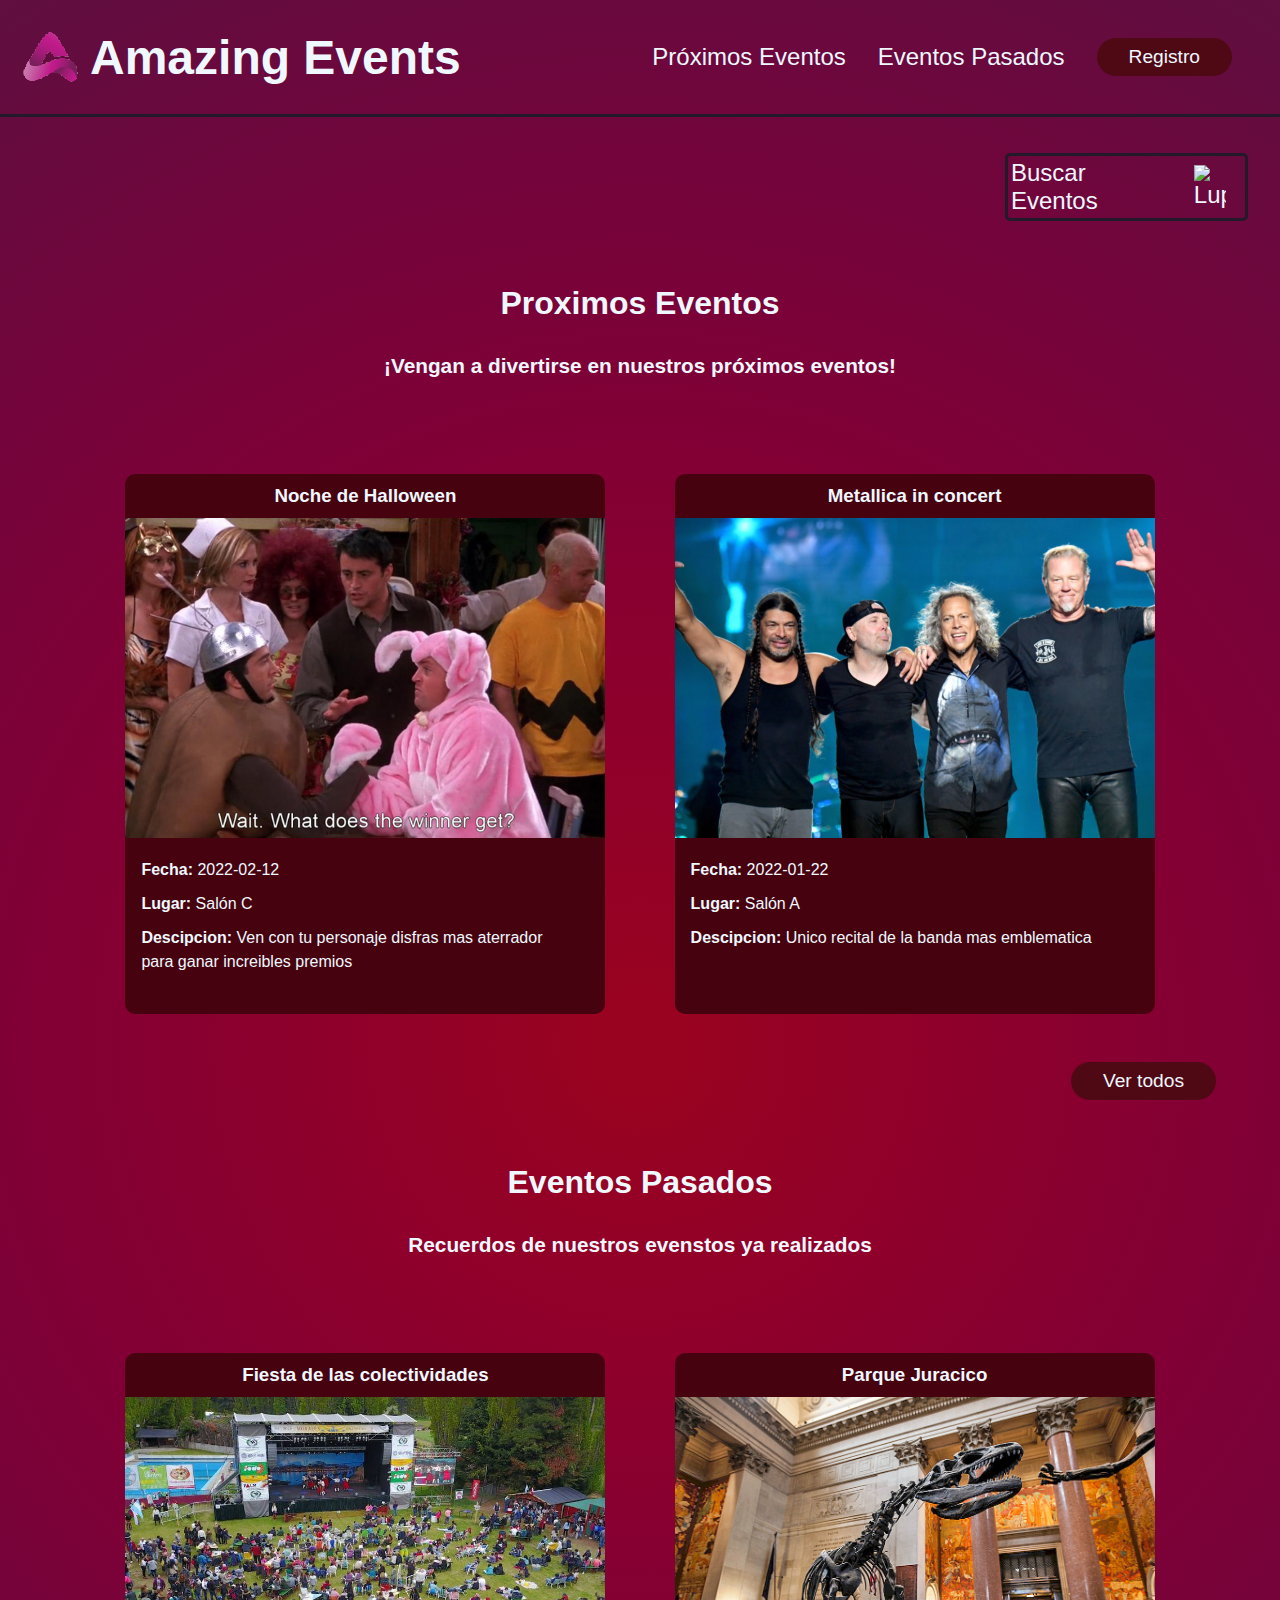
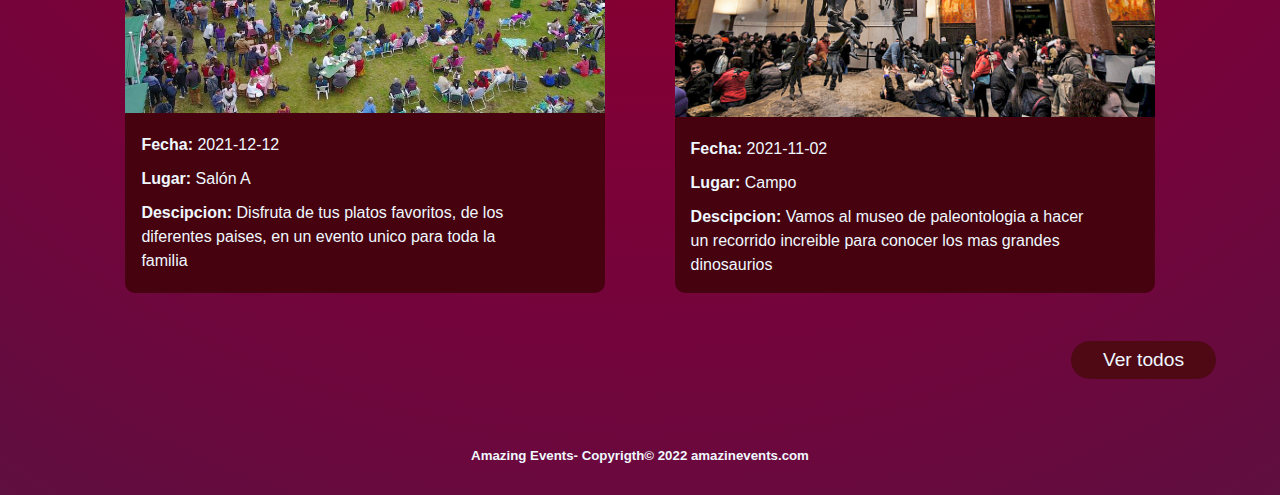
==== index.html @ d789679c "first commit" ====
<!DOCTYPE html>
<html lang="en">

<head>
    <link rel="shortcut icon" href="./Imagenes/favicon-32x32.png" type="image/x-icon">
    <meta charset="UTF-8">
    <meta http-equiv="X-UA-Compatible" content="IE=edge">
    <meta name="viewport" content="width=device-width, initial-scale=1.0">
    <title>Amazing Events</title>
    <link rel="stylesheet" href="./styles/style.css">

</head>

<body>
    <header>
        <div class="logoContainer">
            <img src="./Imagenes/logoA.png" alt="Logo">
            <h1 class="text-center">Amazing Events</h1>

        </div>
        <nav>
            <ul class="menuList">

                <li> <a href="./proximos.html" class="linkMenu">Próximos Eventos</a></li>
                <li> <a href="./pasados.html" class="linkMenu">Eventos Pasados</a></li>

                <li><input type="button" value="Registro" id="registro" class="btn"></li>
            </ul>
        </nav>
    </header>
    <main id="main">
        <section>
            <label id="busqueda" style="font-size: 1.5rem; cursor: pointer;" for="busqueda" class="labelSearch labelSearchBtn">Buscar
                Eventos<img src="https://gogeticons.com/frontend/web/icons/data/6/1/9/5/9/search_512.png"
                    class="lupaImg" alt="Lupa"></label>
            <h2 class="text-center h2">Proximos Eventos</h2>
            <h4 class="text-center h4">¡Vengan a divertirse en nuestros próximos eventos!</h4>
            <div class="grid-container" id="beforeContainer">
            </div>
            <input type="button" id="btnBefore" value="Ver todos" class="btn btn_end">

        </section>
        <section>
            <h2 class="text-center h2">Eventos Pasados</h2>
            <h4 class="text-center h4">Recuerdos de nuestros evenstos ya realizados</h4>
            <div class="grid-container" id="afterContainer">
            </div>
            <input type="button" id="btnAfter" value="Ver todos" class="btn btn_end">
        </section>
    </main>

    <footer>
        <h5 class="text-center">Amazing Events- Copyrigth&copy; 2022 amazinevents.com</h5>
    </footer>



    <script src="./scripts/script.js"></script>
</body>

</html>
---- styles/style.css ----
* {
  margin: 0;
  box-sizing: border-box;
  text-decoration: none;
  list-style-type: none;
  color: aliceblue;
  padding: 0;
  font-family: "Segoe UI", Tahoma, Geneva, Verdana, sans-serif;
}

body {
  min-height: 100vh;
  display: grid;
  grid-template-areas:
    "header header header header"
    "main main main main"
    "main main main main"
    "footer footer footer footer";
  grid-template-columns: repeat(4, 1fr);
  grid-template-rows: 13vh 4fr 2fr;
  gap: 4px;
  background-image: radial-gradient(circle, #9a031e, #8f002b, #810035, #71053c, #5f0f40);

  justify-items: stretch;
}
header {
  grid-area: header;
  border-bottom: solid 3px #22192b;
  display: flex;
  justify-content: space-between;
  align-items: stretch;
  padding: 0 1rem;
  flex-wrap: wrap;
  min-height: 13vh;
}
h1 {
  font-size: 3rem;
  margin-left: 0.5rem;
}
main {
  grid-area: main;
}
section {
  display: flex;
  justify-content: center;
  flex-direction: column;
  align-items: center;
  width: 95%;
  margin: auto;
}
footer {
  grid-area: footer;
  display: flex;
  justify-content: center;
  align-items: center;
  height: 5rem;
  padding: 0 1rem;
}

.menuList {
  display: flex;
  justify-content: space-between;
  align-items: center;
  height: 100%;
  flex-wrap: wrap;
  margin: 0 1rem;
}
.logoContainer {
  display: flex;
  align-items: center;
  justify-content: space-around;
}

.linkMenu {
  padding: 1rem;
  font-size: 1.5rem;
  margin-bottom: 5rem;
}
.linkMenu:hover {
  color: #2a1e35;
}
.linkLogo {
  display: flex;
}
.btn {
  padding: 0.5rem 2rem;
  font-size: 1.2rem;
  border-radius: 50px;
  border: none;
  background-color: #4e0915;
  /* background-image: linear-gradient(
    to right,
    #9a031e,
    #93002f,
    #88083c,
    #7a1546,
    #6b1e4d
  ); */
  cursor: pointer;
  margin: 0 1rem;
  transition: all 1s;
}
.btn:hover {
  transform: scale(1.05);
  box-shadow: 5px 5px 10px #46030f;
}
.btn_end {
  align-self: flex-end;
  margin: 2rem;
}

.text-center {
  text-align: center;
}
.h2 {
  font-size: 2rem;
  margin: 2rem;
}
.h4 {
  font-size: 1.3rem;
}
.h3 {
  margin-top: 2rem;
}

.grid-container {
  display: flex;
  width: 90%;
  /* height: 500px; */
  margin-top: 5rem;
  gap: 4px;
  justify-content: space-around;
  align-items: stretch;
  flex-wrap: wrap;
  /* margin: 5rem */
}
.card {
  display: flex;
  flex-direction: column;
  align-items: stretch;
  /* max-width: 30rem; */
  /* min-width: 30rem; */
  border-radius: 10px;
  background-color: #46030f;
  overflow: hidden;
  min-height: 540px;
  max-height: 540px;
}

.cardBody {
  display: flex;
  margin: 1rem;
  flex-direction: column;
  flex-grow: 2;
}
.card img {
  width: 100%;
  height: 20rem;
  object-fit: cover;
}
.pCard {
  margin: 0.3rem 0;
  width: 90%;
  line-height: 1.5rem;
}
.pru {
  text-align: center;
  width: 100%;
  padding: 0.3rem 0;
}
.linkCard {
  margin: 1rem;
  transition: all 0.5s;
  border-radius: 10px;
  height: auto;
  width: 30rem;
}
.linkCard:hover {
  transform: scale(1.01);
  box-shadow: 10px 10px 10px #270108;
  /* filter: blur(1px); */
}
.lupaImg {
  width: 2rem;
  margin: 0 1rem;
}
.searchInp {
  width: 100%;
  border-radius: 3px;
  text-align: center;
  color: black;
  height: 100%;
}
.labelSearch {
  display: flex;
  margin: 2rem 0rem 2rem 0.5rem;
  justify-content: space-evenly;
  align-items: center;
  width: 20%;
  border: solid 3px #22192b;
  padding: 0.2rem;
  border-radius: 5px;
}
.labelFiltro {
  width: 40%;
}
.labelSearchBtn {
  align-self: flex-end;
}

.form {
  width: 90%;
  height: 30rem;
  display: flex;
  flex-wrap: wrap;
  justify-content: space-between;
  margin: 2rem 0; 
}
.formRow {
  width: 100%;
  display: flex;
  justify-content: space-between;
}
.formGroup {
  width: 48%;
}
.formControl {
  width: 100%;
  border-radius: 3px;
  height: 2rem;
}
.formLabel {
  margin-bottom: 1rem;
  display: inline-block;
}
.terminos {
  display: flex;
  align-items: center;
  justify-content: space-around;
  width: 100%;
}

.formField {
  border-radius: 50px;
  border: solid 3px #22192b;
  width: 70%;
}
.filtroGroup {
  display: flex;
  flex-direction: column;
  align-items: center;
  width: 50%;
  align-self: flex-end;
}
.filtroControl {
  display: flex;
  width: 100%;
  justify-content: flex-end;
  color: black;
}
.imgDetalleCard {
  object-position: 50% 30%;
  /* width: 100%; */
  width: 40%;
  object-fit: cover;
}
.cardDetalle {
  display: flex;
  width: 70%;
  height: 35rem;
  flex-direction: row;
  background-color: #46030f;
  border-radius: 5px;
  overflow: hidden;
}
.cardDetalleBody{
  display: flex;
  flex-direction: column;
  /* justify-content: space-around; */
  padding: 1rem 2rem;
}
.pCardD{
  margin: 2rem 0;
}
.option{
  color: black;
}

.tableSumm{
  border: solid 3px #22192b;
  border-collapse: collapse;
}
.tableCelda{
  border: solid 3px #22192b;
  padding: 1rem;

}

@media (max-width: 1254px) {
  .pCardD{
    margin: 1rem 0;
  }
  .imgDetalleCard{
    width: 100%;
    /* height: 50%; */
    object-fit: contain;
  }
  .cardDetalle {
    flex-direction: column;
    height: auto;
  }
  .labelSearch {
    width: auto;
  }
  header {
    flex-direction: column;
    justify-content: space-evenly;
    align-items: center;
    min-height: auto;
  }
  body {
    grid-template-rows: 0.1fr 5fr 1fr;
  }
  .filtroGroup {
    align-self: center;
  }
}
@media (max-width: 1084px) {
  body {
    grid-template-rows: 0.1fr 1fr 1fr;
  }
  main {
    margin-bottom: 2rem;
  }
  .formRow {
    flex-direction: column;
  }
  .formGroup {
    width: 100%;
  }
  .terminos {
    flex-direction: column;
  }
  header {
    flex-direction: column;
    /* justify-content: space-evenly; */
    min-height: auto;
  }
  section {
    width: 100%;
  }
  .logoContainer {
    flex-direction: column;
    margin-bottom: 2rem;
  }
  .menuList {
    justify-content: space-evenly;
    margin-bottom: 1rem;
    font-size: 1rem;
  }
  .btn {
    font-size: 1rem;
  }
  .menuList li {
    margin-bottom: 1rem;
  }
  .linkMenu {
    margin: 2rem 0;
  }
  .card {
    min-height: 0;
  }
  .h4 {
    padding: 0 1rem;
  }
  .filtroControl {
    flex-direction: column;
    width: 90%;
  }
  .labelSearch {
    margin: 0.5rem 0;
  }
}

@media (max-width: 550px) {
  .imgDetalleCard{
    height: 15rem;
    object-fit: cover;
  }
  .card {
    min-width: 0rem;
    min-height: 0;
  }
  .card img {
    height: auto;
  }
  .menuList {
    flex-direction: column;
  }

  .h4 {
    margin-right: 1rem;
    margin-left: 1rem;
  }
}
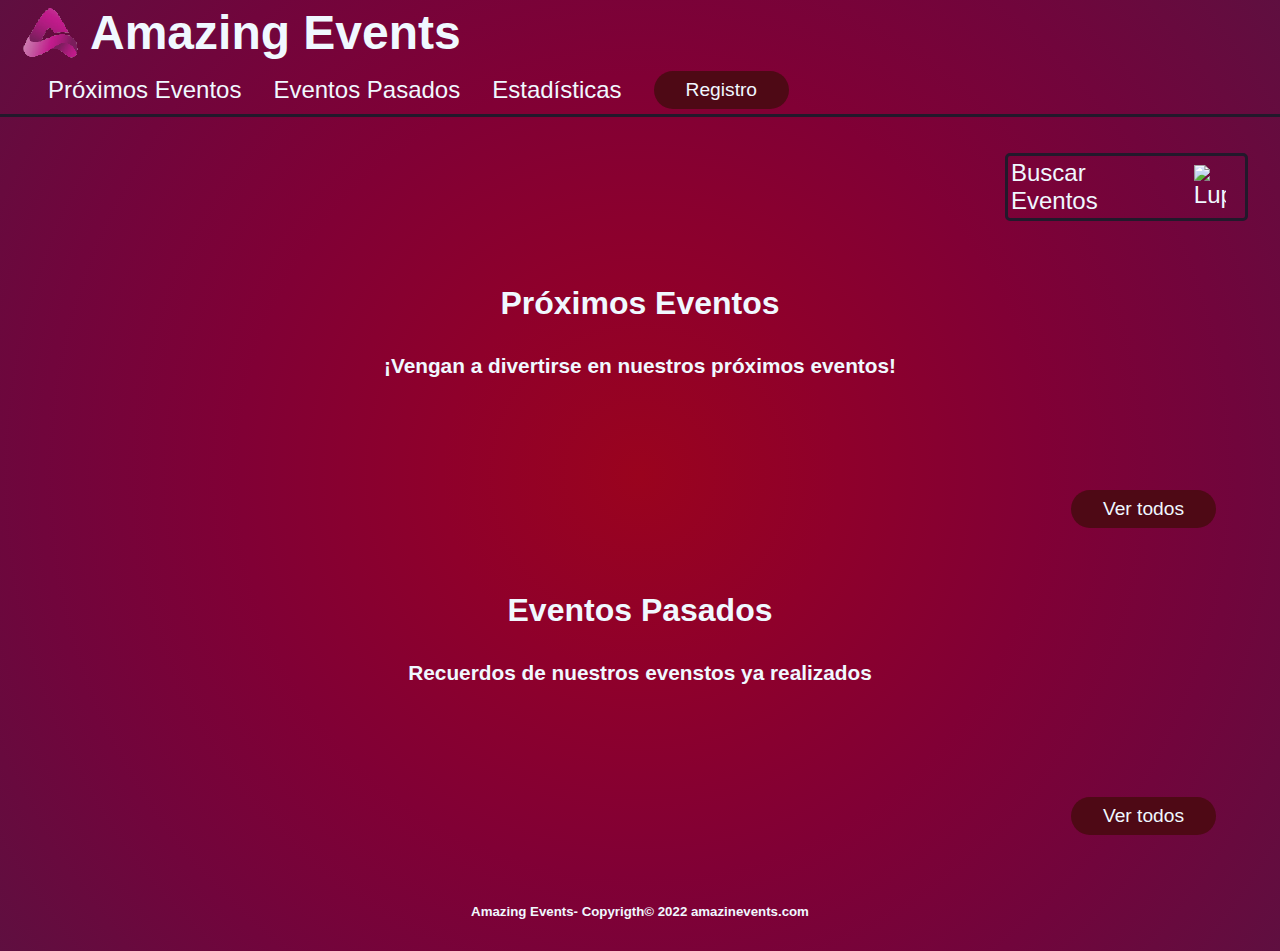
==== commit b237c367: "tabla dinamica y conexion a api" ====
--- a/index.html
+++ b/index.html
@@ -23,6 +23,7 @@
 
                 <li> <a href="./proximos.html" class="linkMenu">Próximos Eventos</a></li>
                 <li> <a href="./pasados.html" class="linkMenu">Eventos Pasados</a></li>
+                <li> <a href="./summary.html" class="linkMenu">Estadísticas</a></li>
 
                 <li><input type="button" value="Registro" id="registro" class="btn"></li>
             </ul>
@@ -33,7 +34,7 @@
             <label id="busqueda" style="font-size: 1.5rem; cursor: pointer;" for="busqueda" class="labelSearch labelSearchBtn">Buscar
                 Eventos<img src="https://gogeticons.com/frontend/web/icons/data/6/1/9/5/9/search_512.png"
                     class="lupaImg" alt="Lupa"></label>
-            <h2 class="text-center h2">Proximos Eventos</h2>
+            <h2 class="text-center h2">Próximos Eventos</h2>
             <h4 class="text-center h4">¡Vengan a divertirse en nuestros próximos eventos!</h4>
             <div class="grid-container" id="beforeContainer">
             </div>
--- a/styles/style.css
+++ b/styles/style.css
@@ -20,8 +20,6 @@
   grid-template-rows: 13vh 4fr 2fr;
   gap: 4px;
   background-image: radial-gradient(circle, #9a031e, #8f002b, #810035, #71053c, #5f0f40);
-
-  justify-items: stretch;
 }
 header {
   grid-area: header;
@@ -75,6 +73,8 @@
   padding: 1rem;
   font-size: 1.5rem;
   margin-bottom: 5rem;
+  text-decoration: none;
+  color: aliceblue;
 }
 .linkMenu:hover {
   color: #2a1e35;
@@ -99,6 +99,7 @@
   cursor: pointer;
   margin: 0 1rem;
   transition: all 1s;
+  color: aliceblue;
 }
 .btn:hover {
   transform: scale(1.05);
@@ -138,8 +139,8 @@
   display: flex;
   flex-direction: column;
   align-items: stretch;
-  /* max-width: 30rem; */
-  /* min-width: 30rem; */
+  /* max-width: 25rem; */
+  /* min-width: 25rem; */
   border-radius: 10px;
   background-color: #46030f;
   overflow: hidden;
@@ -173,7 +174,7 @@
   transition: all 0.5s;
   border-radius: 10px;
   height: auto;
-  width: 30rem;
+  width: 25rem;
 }
 .linkCard:hover {
   transform: scale(1.01);
@@ -214,7 +215,7 @@
   display: flex;
   flex-wrap: wrap;
   justify-content: space-between;
-  margin: 2rem 0; 
+  margin: 2rem 0;
 }
 .formRow {
   width: 100%;
@@ -270,37 +271,68 @@
   height: 35rem;
   flex-direction: row;
   background-color: #46030f;
-  border-radius: 5px;
+  border-radius: 8px;
   overflow: hidden;
 }
-.cardDetalleBody{
-  display: flex;
-  flex-direction: column;
-  /* justify-content: space-around; */
-  padding: 1rem 2rem;
-}
-.pCardD{
-  margin: 2rem 0;
-}
-.option{
+.cardDetalleBody {
+  display: flex;
+  padding: 1rem 1rem;
+  flex-wrap: wrap;
+  height: 100%;
+  align-items: stretch;
+}
+.spanCardD {
+  font-weight: 900;
+  padding: 0.5rem 1rem;
+  width: 50%;
+  min-width: 18rem;
+  display: flex;
+}
+.description{
+  min-width: 100%;
+}
+.tcardDetalle {
+  width: 100%;
+  background-color: #270108;
+  border-radius: 8px;
+  display: flex;
+  justify-content: center;
+  align-items: center;
+}
+.divCardDetalle {
+  flex-wrap: wrap;
+  display: flex;
+  align-items: center;
+  justify-content: flex-start;
+  margin: 0.5rem 0;
+}
+
+.pCardD {
+  padding: 0rem 1rem;
+  font-weight: 400;
+}
+.option {
   color: black;
 }
-
-.tableSumm{
-  border: solid 3px #22192b;
-  border-collapse: collapse;
-}
-.tableCelda{
-  border: solid 3px #22192b;
-  padding: 1rem;
-
+.table {
+  width: 70%;
+}
+td,
+th {
+  border: solid;
+}
+td {
+  text-align: center;
+}
+table {
+  border: solid 3px;
 }
 
 @media (max-width: 1254px) {
-  .pCardD{
+  .pCardD {
     margin: 1rem 0;
   }
-  .imgDetalleCard{
+  .imgDetalleCard {
     width: 100%;
     /* height: 50%; */
     object-fit: contain;
@@ -319,7 +351,7 @@
     min-height: auto;
   }
   body {
-    grid-template-rows: 0.1fr 5fr 1fr;
+    grid-template-rows: 20rem 5fr 1fr;
   }
   .filtroGroup {
     align-self: center;
@@ -327,7 +359,7 @@
 }
 @media (max-width: 1084px) {
   body {
-    grid-template-rows: 0.1fr 1fr 1fr;
+    grid-template-rows: 20rem 1fr 1fr;
   }
   main {
     margin-bottom: 2rem;
@@ -345,6 +377,7 @@
     flex-direction: column;
     /* justify-content: space-evenly; */
     min-height: auto;
+    /* max-height: 30rem; */
   }
   section {
     width: 100%;
@@ -383,7 +416,22 @@
 }
 
 @media (max-width: 550px) {
-  .imgDetalleCard{
+  body {
+    grid-template-rows: 30rem 1fr 1fr;
+  }
+  .cardDetalle{
+    width: 100%;
+  }
+  /* header{
+    max-height: 35rem;
+  } */
+  .spanCardD{
+    
+    flex-direction: column;
+  }  .table {
+    width: 90%;
+  }
+  .imgDetalleCard {
     height: 15rem;
     object-fit: cover;
   }
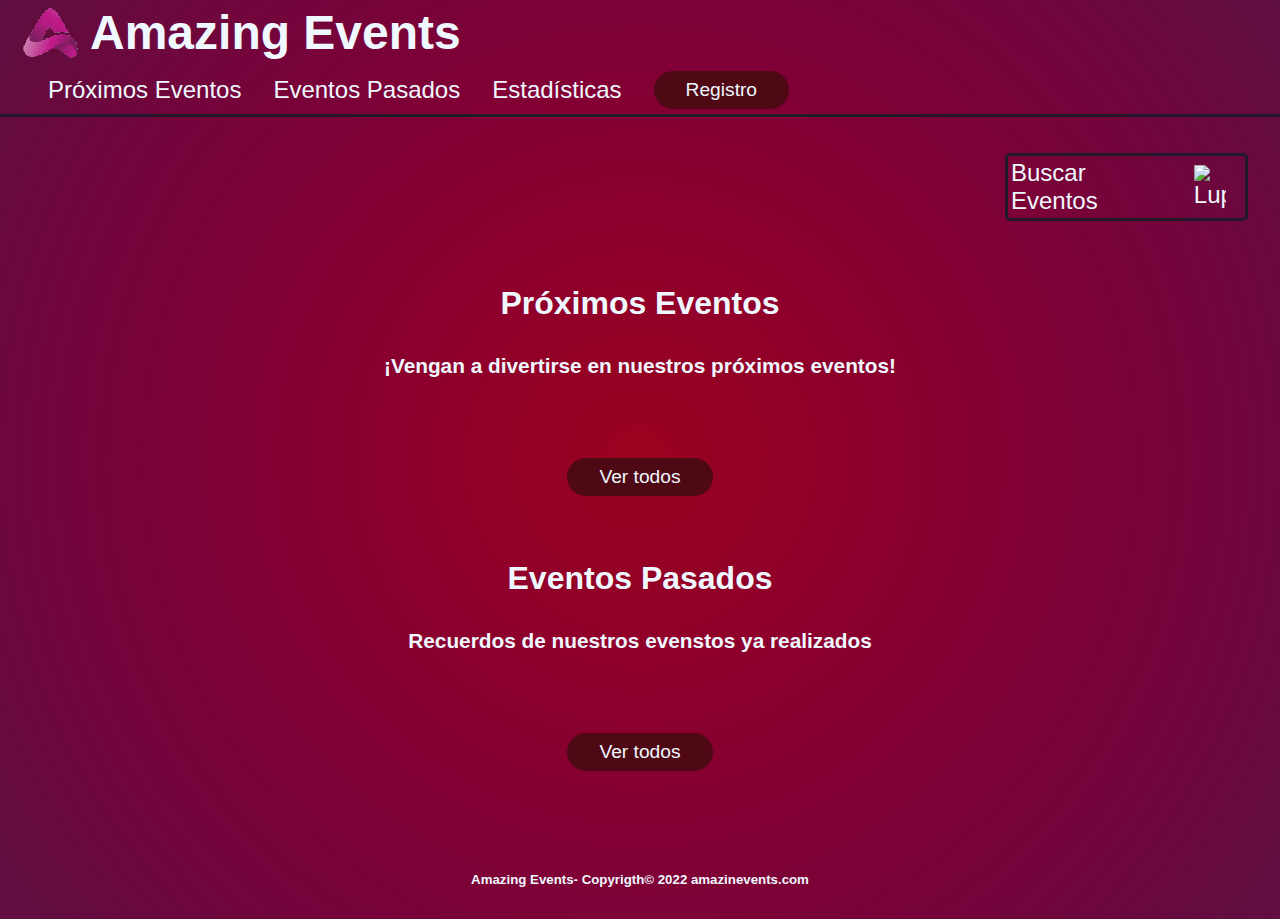
==== commit 45865557: "Cambio en checkbox" ====
--- a/index.html
+++ b/index.html
@@ -38,7 +38,7 @@
             <h4 class="text-center h4">¡Vengan a divertirse en nuestros próximos eventos!</h4>
             <div class="grid-container" id="beforeContainer">
             </div>
-            <input type="button" id="btnBefore" value="Ver todos" class="btn btn_end">
+            <input type="button" id="btnBefore" value="Ver todos" class="btn ">
 
         </section>
         <section>
@@ -46,7 +46,7 @@
             <h4 class="text-center h4">Recuerdos de nuestros evenstos ya realizados</h4>
             <div class="grid-container" id="afterContainer">
             </div>
-            <input type="button" id="btnAfter" value="Ver todos" class="btn btn_end">
+            <input type="button" id="btnAfter" value="Ver todos" class="btn ">
         </section>
     </main>
 
--- a/styles/style.css
+++ b/styles/style.css
@@ -37,6 +37,7 @@
 }
 main {
   grid-area: main;
+  margin-bottom: 2rem;
 }
 section {
   display: flex;
@@ -45,6 +46,7 @@
   align-items: center;
   width: 95%;
   margin: auto;
+  margin-bottom: 2rem;
 }
 footer {
   grid-area: footer;
@@ -327,6 +329,12 @@
 table {
   border: solid 3px;
 }
+.checBox{
+  margin-left: 1rem;
+}
+.labelCheck{
+  
+}
 
 @media (max-width: 1254px) {
   .pCardD {
